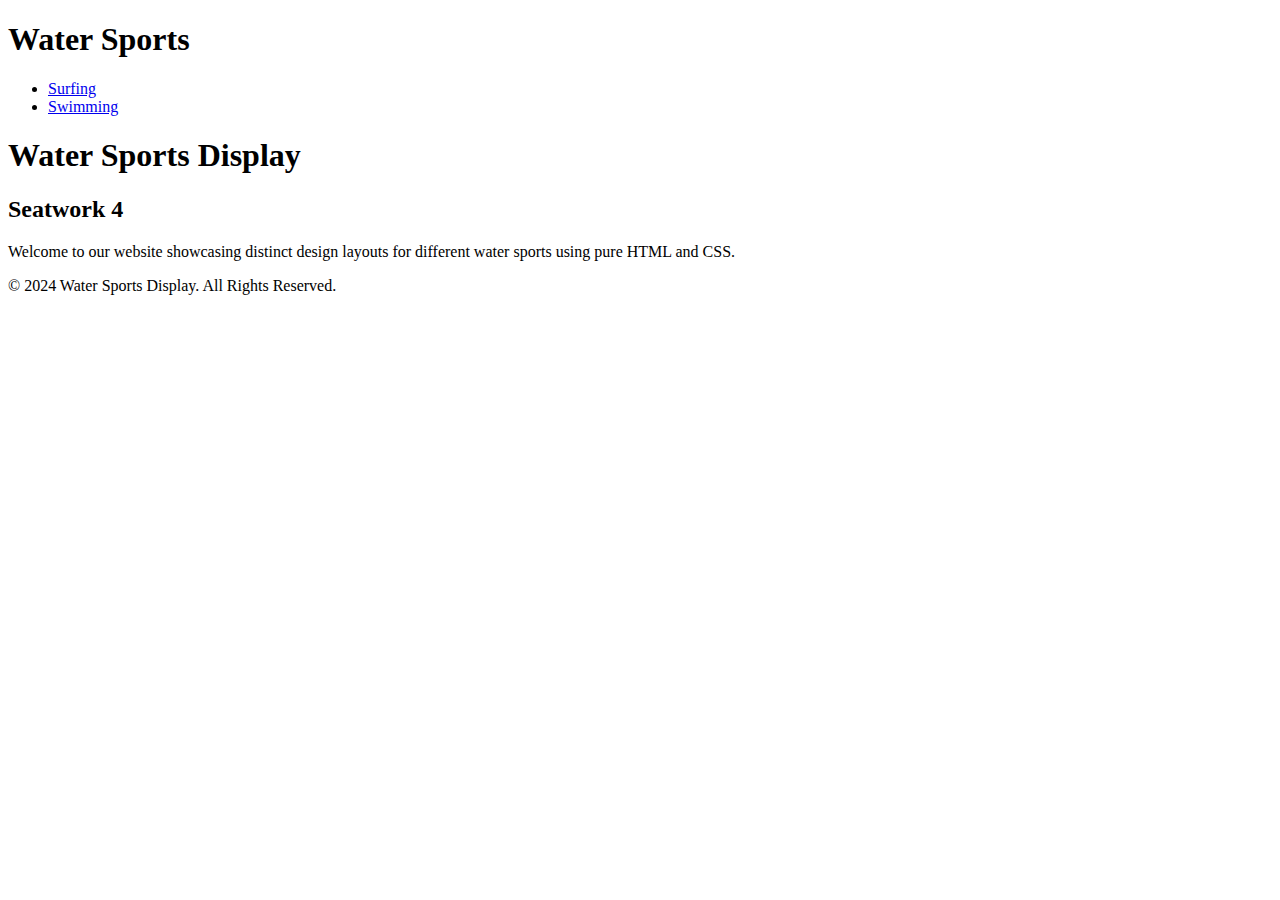
==== index.html @ 2a0abf3f "Add files via upload" ====
<!DOCTYPE html>
<html lang="en">
<head>
    <meta charset="UTF-8">
    <meta name="viewport" content="width=device-width, initial-scale=1.0">
    <title>Water Sports Display</title>
    <link rel="stylesheet" href="assets/css/style.css">
</head>
<body>
    <div class="navbar">
        <div class="navdiv">
            <div class="logo">
                <h1>Water Sports</h1>
            </div>
            <ul>
                <li><a href="pages/surfing/index.html">Surfing</a></li>
                <li><a href="pages/swimming/index.html">Swimming</a></li>
            </ul>
        </div>
    </div>
    <div class="hero">
        <div class="hero-content">
            <h1 class="title">Water Sports Display</h1>
            <h2 class="subtitle">Seatwork 4</h2>
            <p class="description">Welcome to our website showcasing distinct design layouts for different water sports using pure HTML and CSS.</p>
        </div>
    </div>
    <div class="footer">
        <p>&copy; 2024 Water Sports Display. All Rights Reserved.</p>
    </div>
</body>
</html>
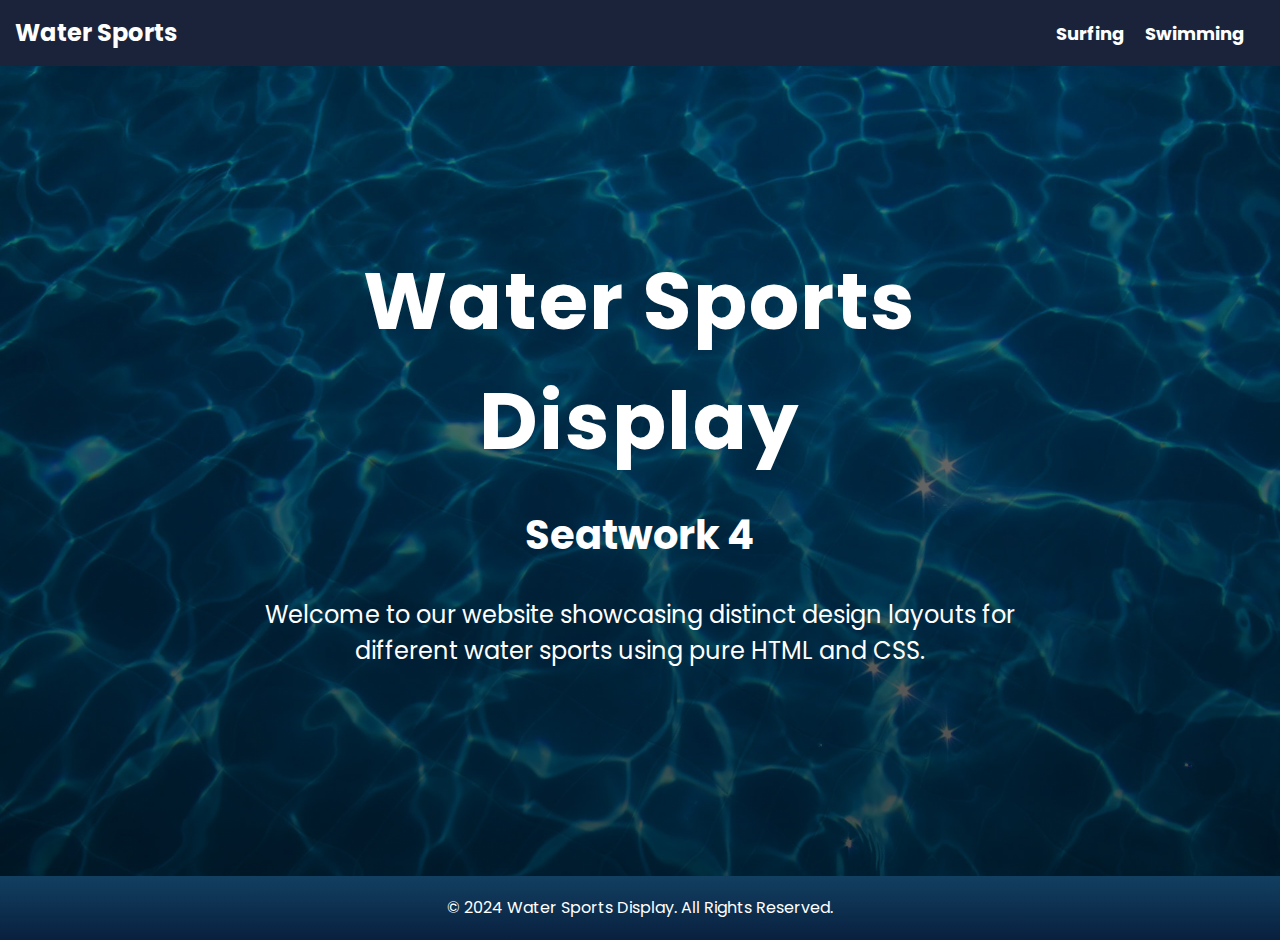
==== commit 61bfc2cd: "run" ====
--- a/index.html
+++ b/index.html
@@ -4,7 +4,7 @@
     <meta charset="UTF-8">
     <meta name="viewport" content="width=device-width, initial-scale=1.0">
     <title>Water Sports Display</title>
-    <link rel="stylesheet" href="assets/css/style.css">
+    <link rel="stylesheet" href="./assets/css/style.css">
 </head>
 <body>
     <div class="navbar">
@@ -13,8 +13,8 @@
                 <h1>Water Sports</h1>
             </div>
             <ul>
-                <li><a href="pages/surfing/index.html">Surfing</a></li>
-                <li><a href="pages/swimming/index.html">Swimming</a></li>
+                <li><a href="./pages/">Surfing</a></li>
+                <li><a href="./pages/swimming/index.html">Swimming</a></li>
             </ul>
         </div>
     </div>
--- a/assets/css/style.css
+++ b/assets/css/style.css
@@ -0,0 +1,118 @@
+@import url("https://fonts.googleapis.com/css2?family=Poppins:ital,wght@0,100;0,200;0,300;0,400;0,500;0,600;0,700;0,800;0,900&display=swap");
+
+* {
+    margin: 0;
+    padding: 0;
+    box-sizing: border-box;
+    font-family: "Poppins", sans-serif;
+}
+
+body {
+    line-height: 1.5;
+    background-color: #f7f7f7;
+    color: #333;
+    margin: 0;
+    padding: 0;
+    display: flex;
+    flex-direction: column;
+    min-height: 100vh;
+}
+
+.navbar {
+    background-color: #1a233a; /* Dark blue */
+    padding: 15px;
+}
+
+.navdiv {
+    display: flex;
+    align-items: center;
+    justify-content: space-between;
+}
+
+.navdiv .logo h1 {
+    font-size: 24px;
+    color: #ffffff; /* White */
+}
+
+.navdiv ul {
+    display: flex;
+    list-style-type: none;
+}
+
+.navdiv ul li {
+    margin-right: 20px;
+}
+
+.navdiv ul li a {
+    color: #ffffff; /* White */
+    text-decoration: none;
+    font-size: 18px;
+    font-weight: bold;
+    position: relative;
+    transition: color 0.3s ease;
+}
+
+.navdiv ul li a::before {
+    content: '';
+    position: absolute;
+    width: 100%;
+    height: 2px;
+    bottom: -2px;
+    left: 0;
+    background-color: #5ce2fa; /* Light blue */
+    visibility: hidden;
+    transform: scaleX(0);
+    transition: all 0.3s ease;
+}
+
+.navdiv ul li a:hover::before {
+    visibility: visible;
+    transform: scaleX(1);
+}
+
+.hero {
+    background: linear-gradient(to top, rgba(0, 0, 0, 0.7) 0%, rgba(0, 0, 0, 0.5) 100%), url('/assets/img/watersports.jpg');
+    background-size: cover;
+    background-position: center;
+    background-repeat: no-repeat;
+    height: 90vh;
+    display: flex;
+    justify-content: center;
+    align-items: center;
+    text-align: center;
+    color: white;
+}
+
+.hero-content {
+    max-width: 800px;
+}
+
+.hero-content .title {
+    font-size: 5rem;
+    margin-bottom: 1.5rem;
+    letter-spacing: 0.1rem;
+}
+
+.hero-content .subtitle {
+    font-size: 2.5rem;
+    margin-bottom: 2rem;
+}
+
+.hero-content .description {
+    font-size: 1.5rem;
+    margin-bottom: 2rem;
+}
+
+.footer {
+    background: linear-gradient(to top, #09203f 0%, #123f61 100%); /* Dark blue gradient */
+    color: #ffffff; /* Light blue */
+    text-align: center;
+    padding: 20px 0;
+    position: relative;
+    bottom: 0;
+    width: 100%;
+}
+
+.footer p {
+    margin: 0;
+}
